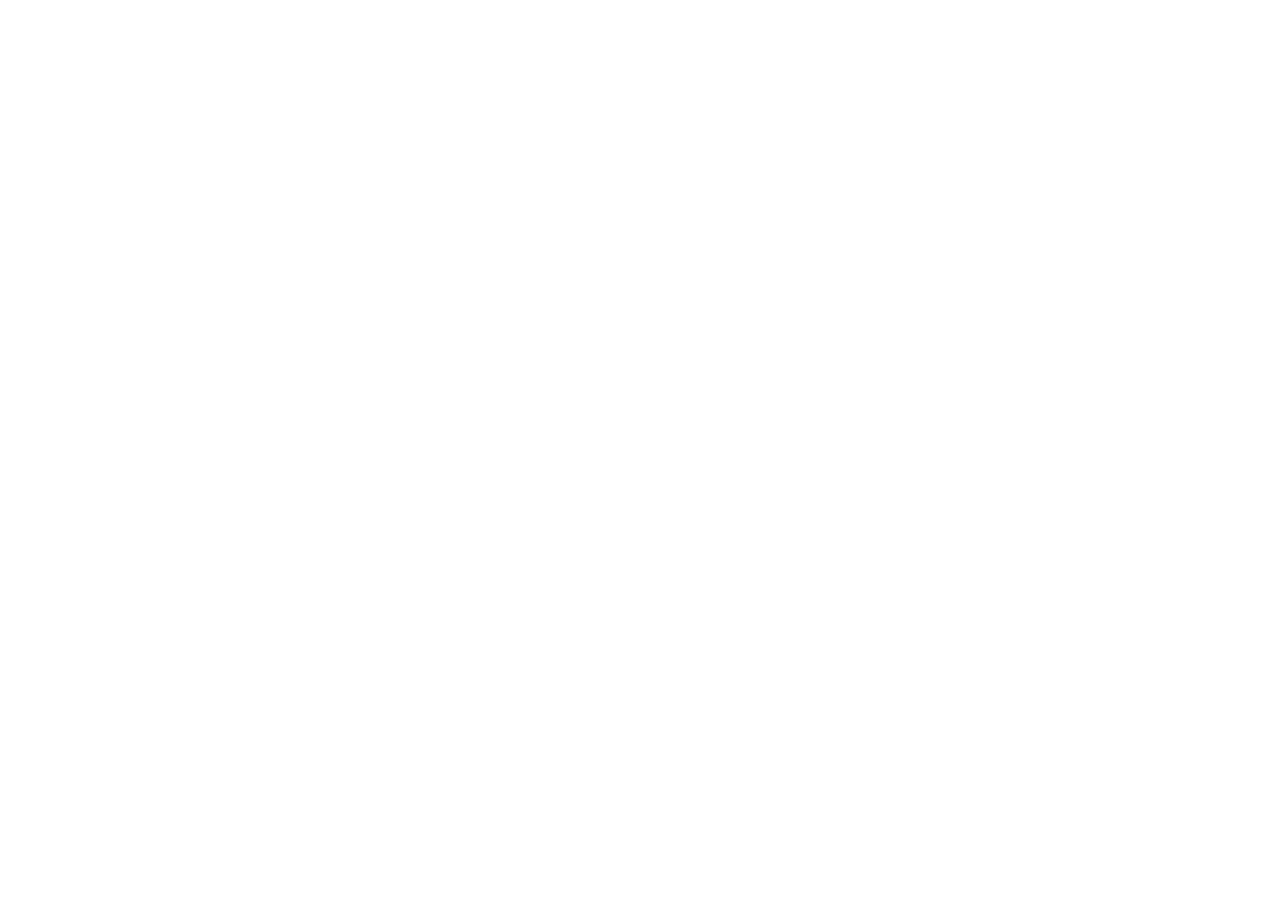
==== index.html @ 2347d158 "first commit" ====
<!DOCTYPE html>
<html lang="en">
<head>
    <meta charset="UTF-8">
    <meta http-equiv="X-UA-Compatible" content="IE=edge">
    <meta name="viewport" content="width=device-width, initial-scale=1.0">
    <title>EntreQuijos&Vinhos</title>
</head>
<body>
    
</body>
</html>
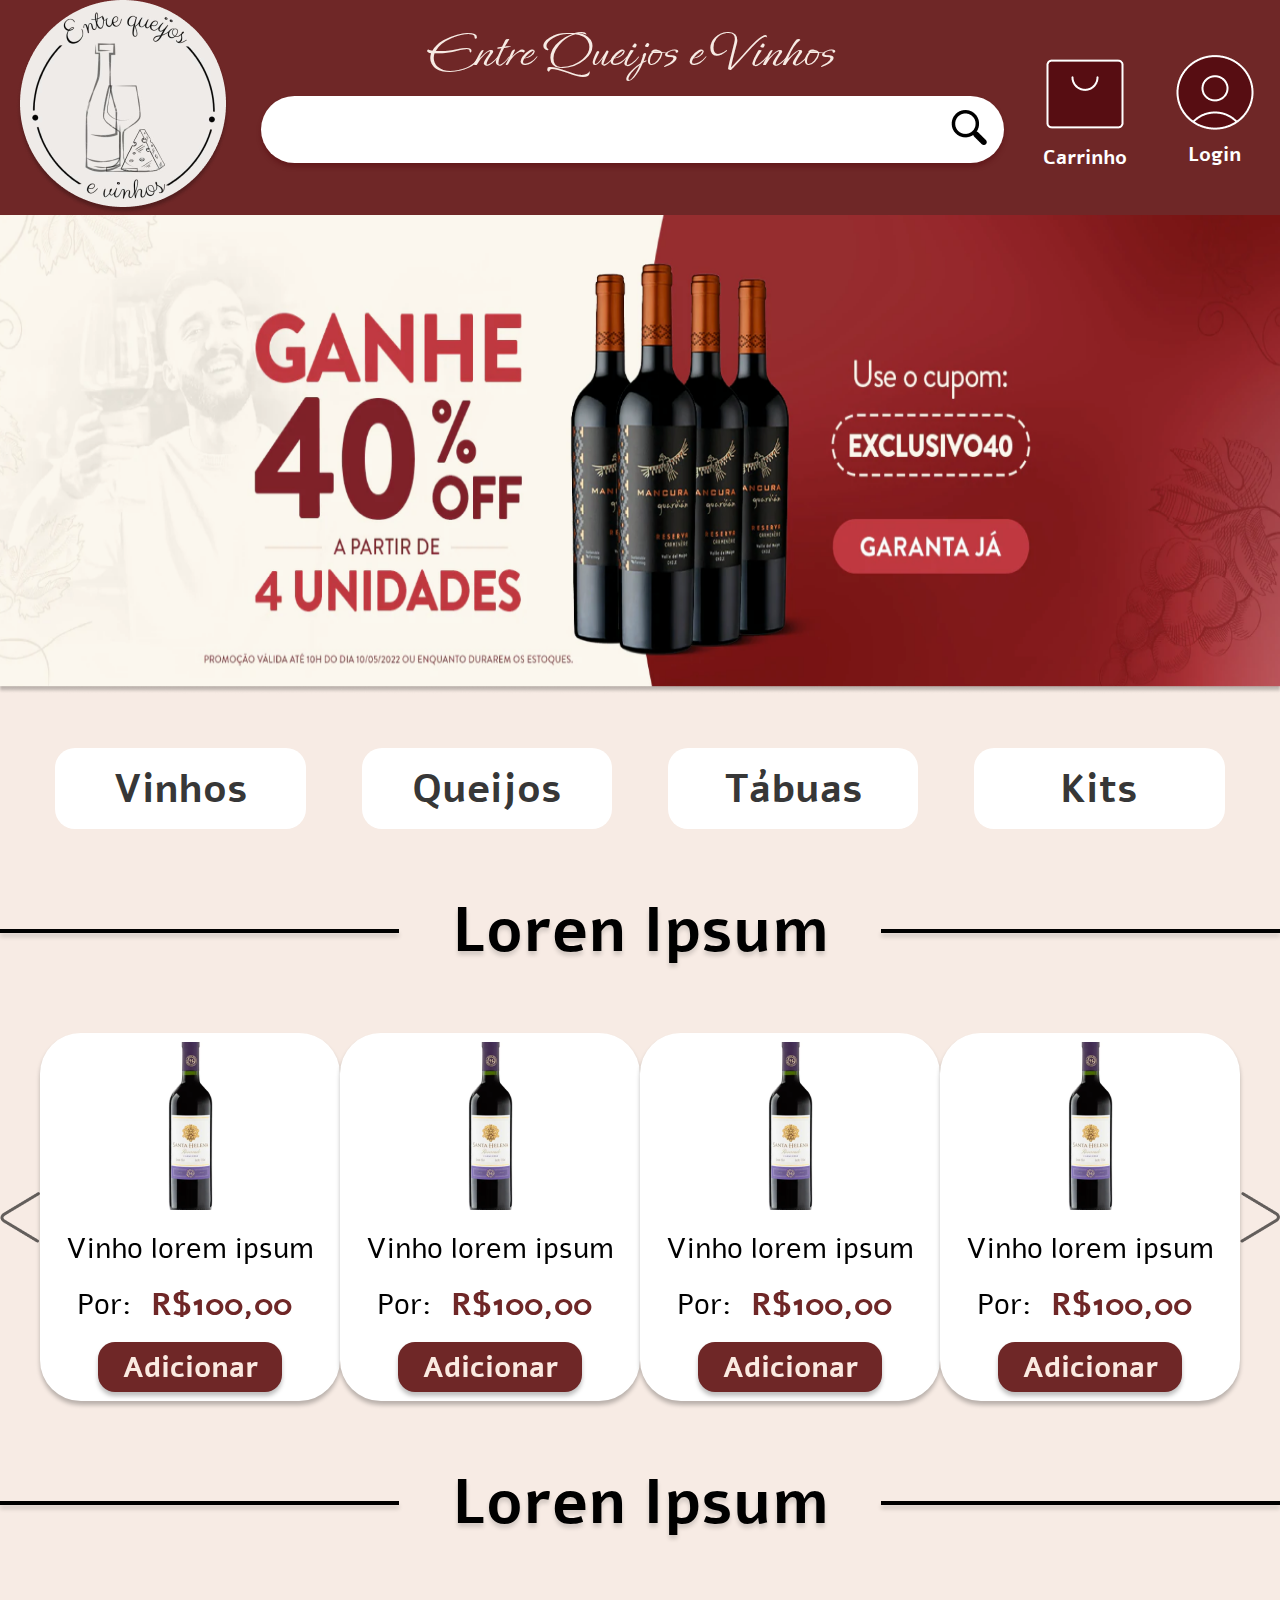
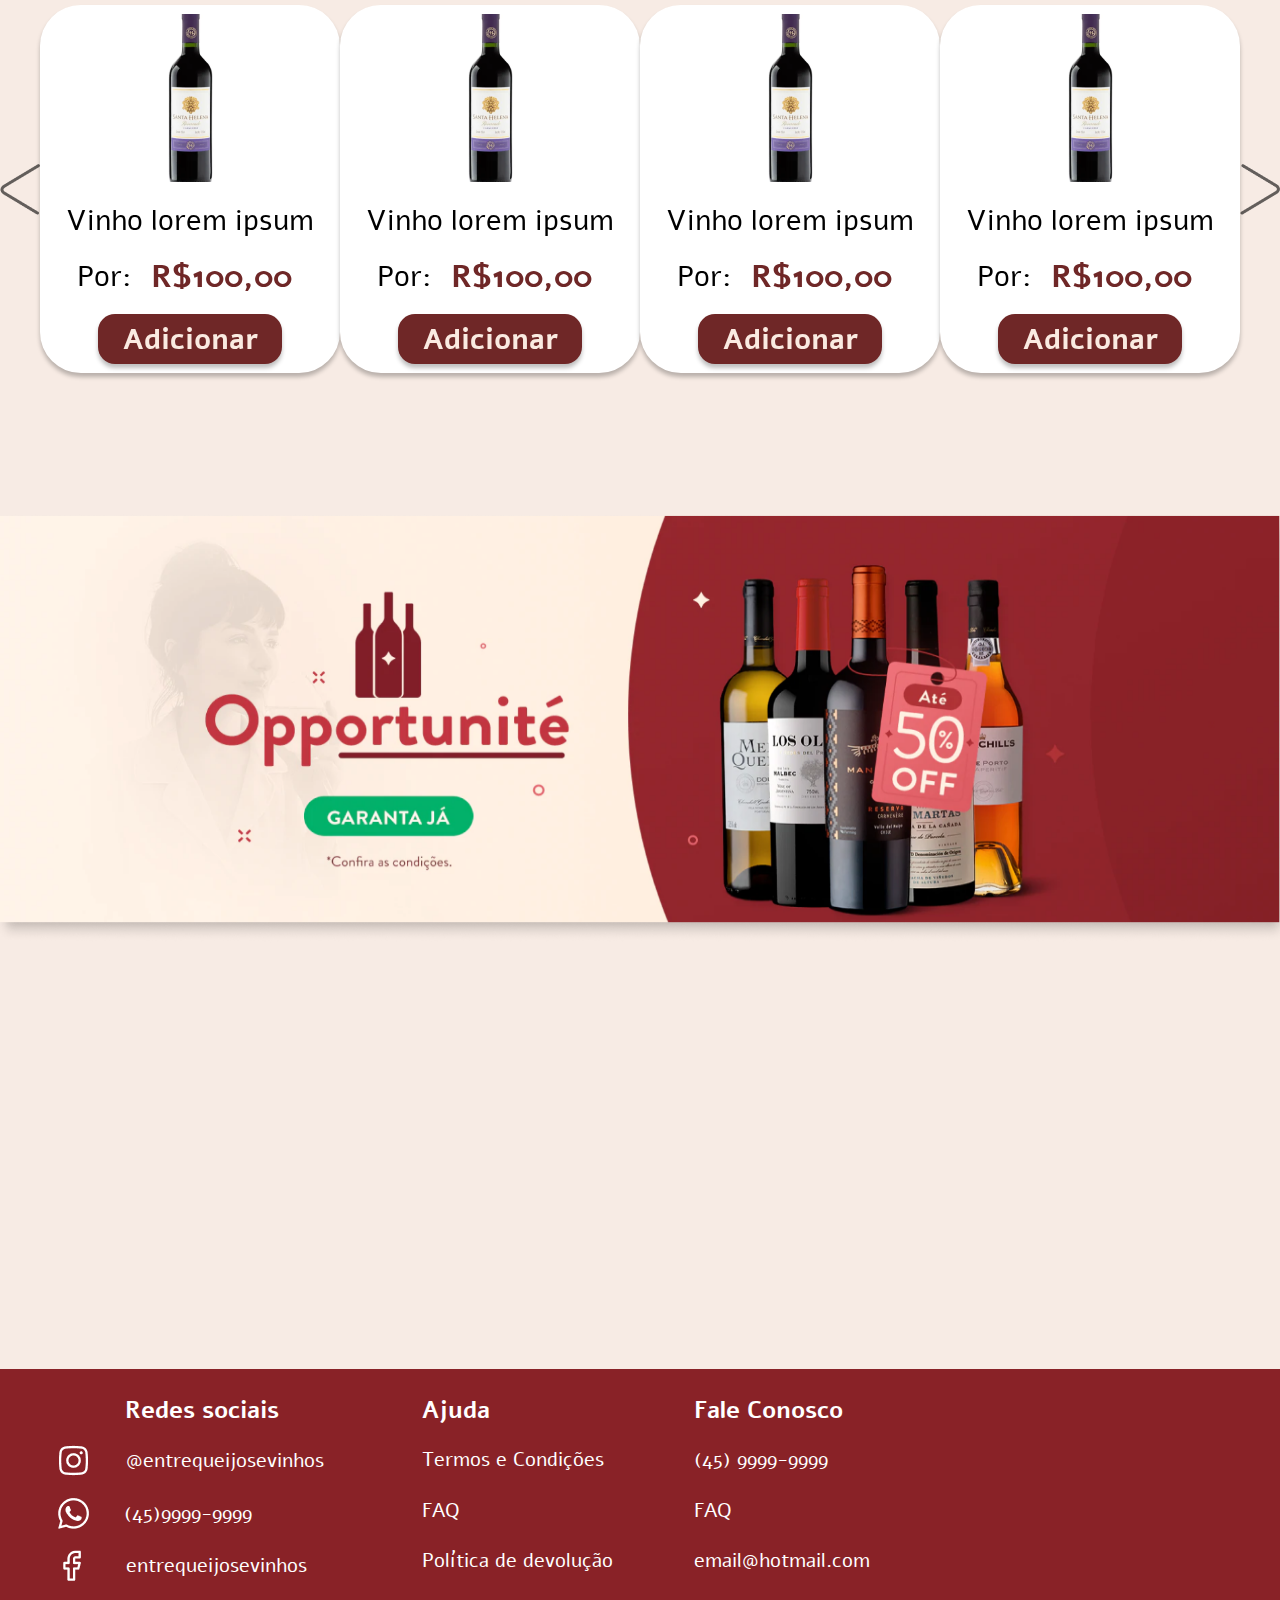
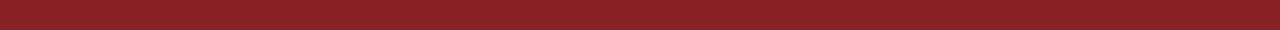
==== commit baf43f4b: "LandingPage completa" ====
--- a/index.html
+++ b/index.html
@@ -4,9 +4,177 @@
     <meta charset="UTF-8">
     <meta http-equiv="X-UA-Compatible" content="IE=edge">
     <meta name="viewport" content="width=device-width, initial-scale=1.0">
-    <title>EntreQuijos&Vinhos</title>
+    <link rel="stylesheet" href="index.css">
+    <title>Document</title>
 </head>
 <body>
-    
+    <header>
+        <img src="./img/Icone.png" alt="">
+
+        <div class="container">
+            <span>Entre Queijos e Vinhos</span>
+            <form action="" class="pesquisar">
+                <input type="text">
+                <button type="submit"> <img src="./img/lupa.png" alt=""></button>
+            </form>
+        </div>
+        <div class="botoes_topo">    
+            <div class="container_carrinho">
+                <img src="./img/Carrinho.png" alt="">
+                <span>Carrinho</span>
+            </div>
+            <div class="container_login">
+                <img src="./img/Login (1).png" alt="">
+                <span>Login</span>
+            </div>
+        </div>           
+    </header>   
+    <section>
+        <img class="imagem_exemplo" src="./img/Exemplo.png" alt="Imagem">
+        <div class="cartegorias">
+            <div class="caixa">
+                <span>Vinhos</span>
+            </div>
+            <div class="caixa">
+                <span>Queijos</span>
+            </div>
+            <div class="caixa">
+                <span>Tábuas</span>
+            </div>
+            <div class="caixa">
+                <span>Kits</span>
+            </div>
+        </div>
+        <div class="titulo">
+            <div class="linha"></div>
+                <span>Loren Ipsum</span>
+            <div class="linha"></div>
+        </div>
+        <div class="carrossel">
+            <img class="seta_esquerda" src="./img/Seta_esquerda.png" alt="">
+            <div class="container_produtos">
+                <img src="./img/vinho.png" alt="">
+                <span>Vinho lorem ipsum</span>
+                <div class="preco">
+                    <span>Por:</span>
+                    <span class="valor">R$100,00</span>
+                </div>
+                <button type="button" class="adicionar"> Adicionar</button>
+            </div>
+
+            <div class="container_produtos">
+                <img src="./img/vinho.png" alt="">
+                <span>Vinho lorem ipsum</span>
+                <div class="preco">
+                    <span>Por:</span>
+                    <span class="valor">R$100,00</span>
+                </div>
+                <button type="button" class="adicionar"> Adicionar</button>
+            </div>
+            <div class="container_produtos">
+                <img src="./img/vinho.png" alt="">
+                <span>Vinho lorem ipsum</span>
+                <div class="preco">
+                    <span>Por:</span>
+                    <span class="valor">R$100,00</span>
+                </div>
+                <button type="button" class="adicionar"> Adicionar</button>
+            </div>
+            <div class="container_produtos">
+                <img src="./img/vinho.png" alt="">
+                <span>Vinho lorem ipsum</span>
+                <div class="preco">
+                    <span>Por:</span>
+                    <span class="valor">R$100,00</span>
+                </div>
+                <button type="button" class="adicionar"> Adicionar</button>
+            </div>
+            <img class="seta_direira" src="./img/Seta_direita.png" alt="">
+        </div>
+
+        <div class="titulo">
+            <div class="linha"></div>
+                <span>Loren Ipsum</span>
+            <div class="linha"></div>
+        </div>
+        <div class="carrossel">
+            <img class="seta_esquerda" src="./img/Seta_esquerda.png" alt="">
+            <div class="container_produtos">
+                <img src="./img/vinho.png" alt="">
+                <span>Vinho lorem ipsum</span>
+                <div class="preco">
+                    <span>Por:</span>
+                    <span class="valor">R$100,00</span>
+                </div>
+                <button type="button" class="adicionar"> Adicionar</button>
+            </div>
+
+            <div class="container_produtos">
+                <img src="./img/vinho.png" alt="">
+                <span>Vinho lorem ipsum</span>
+                <div class="preco">
+                    <span>Por:</span>
+                    <span class="valor">R$100,00</span>
+                </div>
+                <button type="button" class="adicionar"> Adicionar</button>
+            </div>
+            <div class="container_produtos">
+                <img src="./img/vinho.png" alt="">
+                <span>Vinho lorem ipsum</span>
+                <div class="preco">
+                    <span>Por:</span>
+                    <span class="valor">R$100,00</span>
+                </div>
+                <button type="button" class="adicionar"> Adicionar</button>
+            </div>
+            <div class="container_produtos">
+                <img src="./img/vinho.png" alt="">
+                <span>Vinho lorem ipsum</span>
+                <div class="preco">
+                    <span>Por:</span>
+                    <span class="valor">R$100,00</span>
+                </div>
+                <button type="button" class="adicionar"> Adicionar</button>
+            </div>
+            <img class="seta_direira" src="./img/Seta_direita.png" alt="">
+        </div>
+        <img class="exemplo_premiado" src="./img/Exemplo_premiado.png" alt="">
+    </section>
+   
+    <footer>
+        <div class="informacoes">
+            <div class="footer_titulo">
+                <h1>Redes sociais</h1>
+                <div class="espaço_texto_redes">    
+                    <div class="instagram"> 
+                        <img src="./img/instagram.png" alt="">
+                        <span>@entrequeijosevinhos</span>
+                    </div>
+                    <div class="whatsapp">
+                        <img src="./img/whatsapp.png" alt="">
+                        <span>(45)9999-9999</span>
+                    </div>
+                    <div class="facebook"> 
+                        <img src="./img/facebook.png" alt="">
+                        <span>entrequeijosevinhos</span>
+                    </div>
+                </div>    
+            </div>
+            <div class="espaço_texto">        
+                <h2>Ajuda</h2>
+                <span>Termos e Condições</span>
+                <span>FAQ</span>
+                <span>Política de devolução</span>
+            </div>
+
+            <div class="espaço_texto">        
+                <h2>Fale Conosco</h2>
+                <span>(45) 9999-9999</span>
+                <span>FAQ</span>
+                <span>email@hotmail.com</span>
+            </div>
+        </div>
+        
+    </footer>
 </body>
 </html>--- a/index.css
+++ b/index.css
@@ -0,0 +1,295 @@
+@import url('https://fonts.googleapis.com/css2?family=Alef:wght@400;700&family=Ephesis&display=swap');
+body{
+    margin :0;
+}
+header{
+    display: flex;
+    width: 100%;
+    background-color: #6F2727;
+    align-items: center;
+    justify-content: space-around;
+}
+.container{
+    display: flex;
+    flex-direction: column;
+    align-items: center;
+    justify-content: flex-start;
+    height: 200px;
+}
+.container span {
+    font-family: 'Ephesis';
+    font-style: normal;
+    font-weight: 400;
+    font-size: 52px;
+    line-height: 88px;
+    color: #F7EBE4;
+}
+.pesquisar{
+    display: flex;
+    align-items: center;
+    width: 743px;
+    height: 67px;
+    background: #FFFFFF;
+    box-shadow: 0px 4px 4px rgba(87, 13, 18, 0.5);
+    border-radius: 71px;
+}
+.pesquisar input{
+    background: transparent;
+    flex: 1;
+    outline: none;
+    border: 0;
+    padding: 24px 10px;
+    font-size: 20px;
+     font-family: 'Alef';
+    font-style: normal;
+    font-weight: 400;
+
+}
+.pesquisar button img{
+    width: 37px;
+}
+.pesquisar button{
+    border: 0;
+    border-radius: 50%;
+    background: #FFFFFF;
+    cursor: pointer;
+    margin-right: 10px;
+}
+.botoes_topo{
+    display: flex;
+    width: 230px;
+    justify-content: space-between;
+}
+.botoes_topo span {
+    font-family: 'Alef';
+    font-style: normal;
+    font-weight: 700;
+    font-size: 20px;
+    line-height: 27px;
+    color: #FFFFFF;
+}
+.container_carrinho{
+    display: flex;
+    flex-direction: column;
+    align-items: center;
+    cursor: pointer;
+}
+.container_login{
+    display: flex;
+    flex-direction: column;
+    align-items: center;
+    cursor: pointer; 
+}
+
+.imagem_exemplo{
+    width: 100%;
+    height: 479px;
+    cursor: pointer;
+}
+
+section{
+    background-color: #F7EBE4;
+    height: 306vh;
+}
+.cartegorias{
+    display: flex;
+    width: 100%;
+    flex-direction: row;
+    justify-content: space-evenly;
+    margin-top: 50px;
+}
+.caixa{
+    display: flex;
+    width: 250.65px;
+    height: 81.29px;
+    background: #FFFFFF;
+    border-radius: 20px;
+    justify-content: center;
+    align-items: center;
+    cursor: pointer;
+} 
+.caixa span{
+    font-family: 'Alef';
+    font-style: normal;
+    font-weight: 700;
+    font-size: 40px;
+    line-height: 54px;
+    text-align: center;
+    color: rgba(0, 0, 0, 0.8);
+}
+.titulo{
+    display: flex;
+    align-items: center;
+    justify-content: center;
+    margin-top: 60px;
+    margin-bottom: 60px;
+}
+.titulo span{
+    width: 490px;
+    
+    font-family: 'Alef';
+    font-style: normal;
+    font-weight: 700;
+    font-size: 62px;
+    line-height: 84px;
+    text-align: center;
+    
+    color: #000000;
+    
+    text-shadow: 0px 4px 4px rgba(0, 0, 0, 0.15);
+}
+.linha{
+    width: 401px;
+    height: 0px;
+    border: 2px solid rgba(0, 0, 0, 0.6);
+    box-shadow: 0px 4px 4px rgba(0, 0, 0, 0.15);
+    background-color: black;
+}
+
+.carrossel{
+    display: flex;
+    align-items: center;
+    flex-direction: row;
+    width: 100%;
+    justify-content: space-around;
+
+}
+.container_produtos{
+    display: flex;
+    width: 304px;
+    height: 368px;
+    background: #FFFFFF;
+    box-shadow: 0px 4px 4px rgb(0 0 0 / 25%);
+    backdrop-filter: blur(4px);
+    border-radius: 41px;
+    align-items: center;
+    flex-direction: column;
+    justify-content: space-around;
+}
+
+.container_produtos span{
+    font-family: 'Alef';
+    font-style: normal;
+    font-size: 29px;
+    line-height: 39px;
+}
+.preco{
+    display: flex;
+    width: 226px;
+}
+.preco .valor{
+    color: #6F2727;
+    font-weight: 700;
+    margin-left: 20px;
+    font-size: 32px;
+}
+.adicionar{
+    width: 184px;
+    height: 50.51px;
+    background: #6F2727;
+    box-shadow: 0px 4px 4px rgba(0, 0, 0, 0.25);
+    border-radius: 17px;
+    font-family: 'Alef';
+    font-style: normal;
+    font-weight: 700;
+    font-size: 29px;
+    line-height: 39px;
+    color: #FAEAE1;
+    border: 0;
+    cursor: pointer;
+}
+.seta_direira{
+    cursor: pointer;
+}
+.seta_esquerda{
+    cursor: pointer;
+}
+
+.exemplo_premiado{
+    width: 100%;
+    height: 429px;
+    margin-top: 141px;
+    cursor: pointer;
+}
+
+footer{
+    background: #892227;
+    width: 100%;
+    height: 261px;
+}
+
+.informacoes{
+    display: flex;
+    width: 910px;
+    height: 181px;
+    flex-direction: row;
+    padding-top: 25px;
+    justify-content: space-around;
+}
+
+.informacoes h1{
+    width: 164px;
+    height: 29px;
+    font-family: 'Alef';
+    font-style: normal;
+    font-weight: 700;
+    font-size: 24px;
+    line-height: 33px;
+    color: #FFFFFF;
+    margin-top: 0;
+    margin-bottom: 0px;
+    margin-left: 85px;
+}
+
+.informacoes h2{
+    width: 164px;
+    height: 29px;
+    font-family: 'Alef';
+    font-style: normal;
+    font-weight: 700;
+    font-size: 24px;
+    line-height: 33px;
+    color: #FFFFFF;
+    margin-top: 0;
+    margin-bottom: 0px;
+
+}
+.informacoes span{
+    font-family: 'Alef';
+    font-style: normal;
+    font-weight: 400;
+    font-size: 20px;
+    line-height: 27px;
+    color: #FFFFFF;
+}
+.instagram{
+    display: flex;
+    align-items: center;
+    width: 302px;
+    justify-content: space-around;
+}
+.facebook{
+    display: flex;
+    align-items: center;
+    width: 290px;
+    justify-content: space-around;
+}
+.whatsapp{
+    display: flex;
+    align-items: center;
+    width: 230px;
+    justify-content: space-around;
+}
+.espaço_texto_redes{
+    display: flex;
+    flex-direction: column;
+    height: 180px;
+    justify-content: space-evenly;
+}
+
+.espaço_texto{
+    display: flex;
+    flex-direction: column;
+    height: 180px;
+    justify-content: space-between;
+}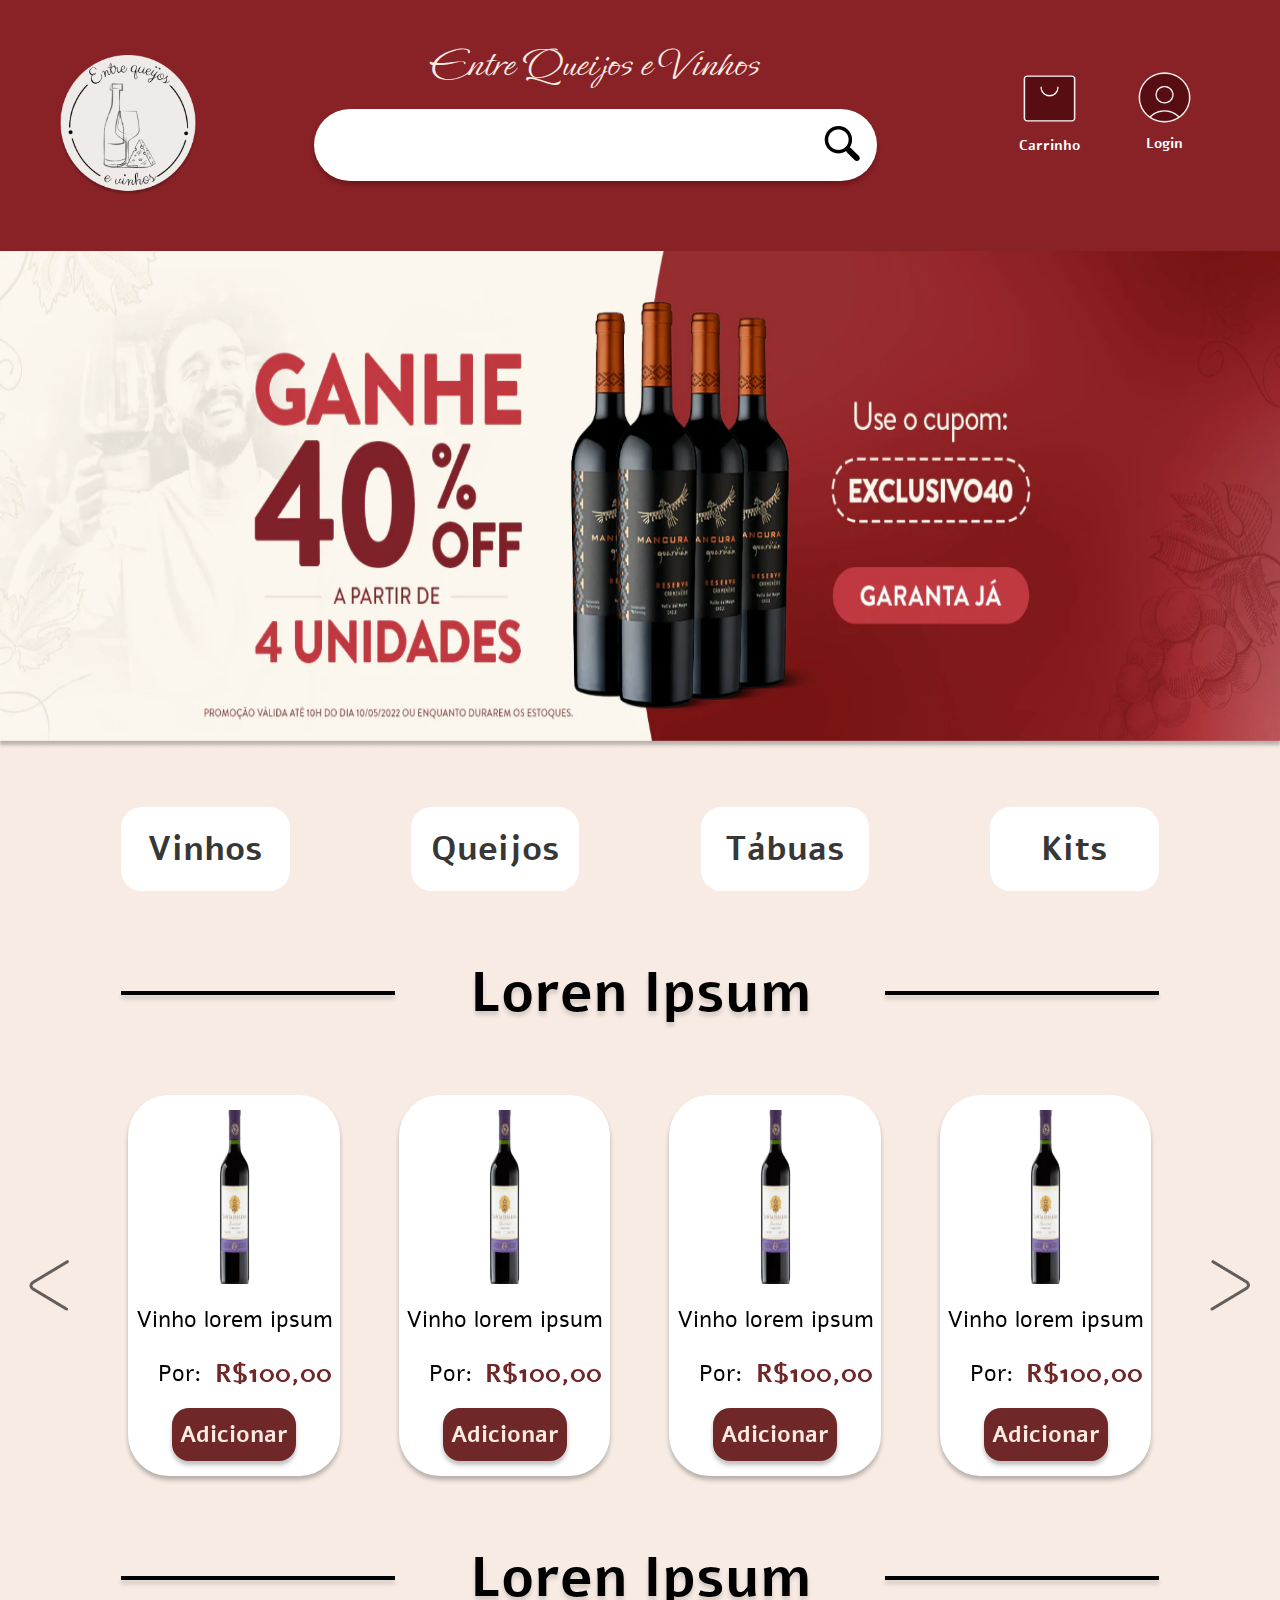
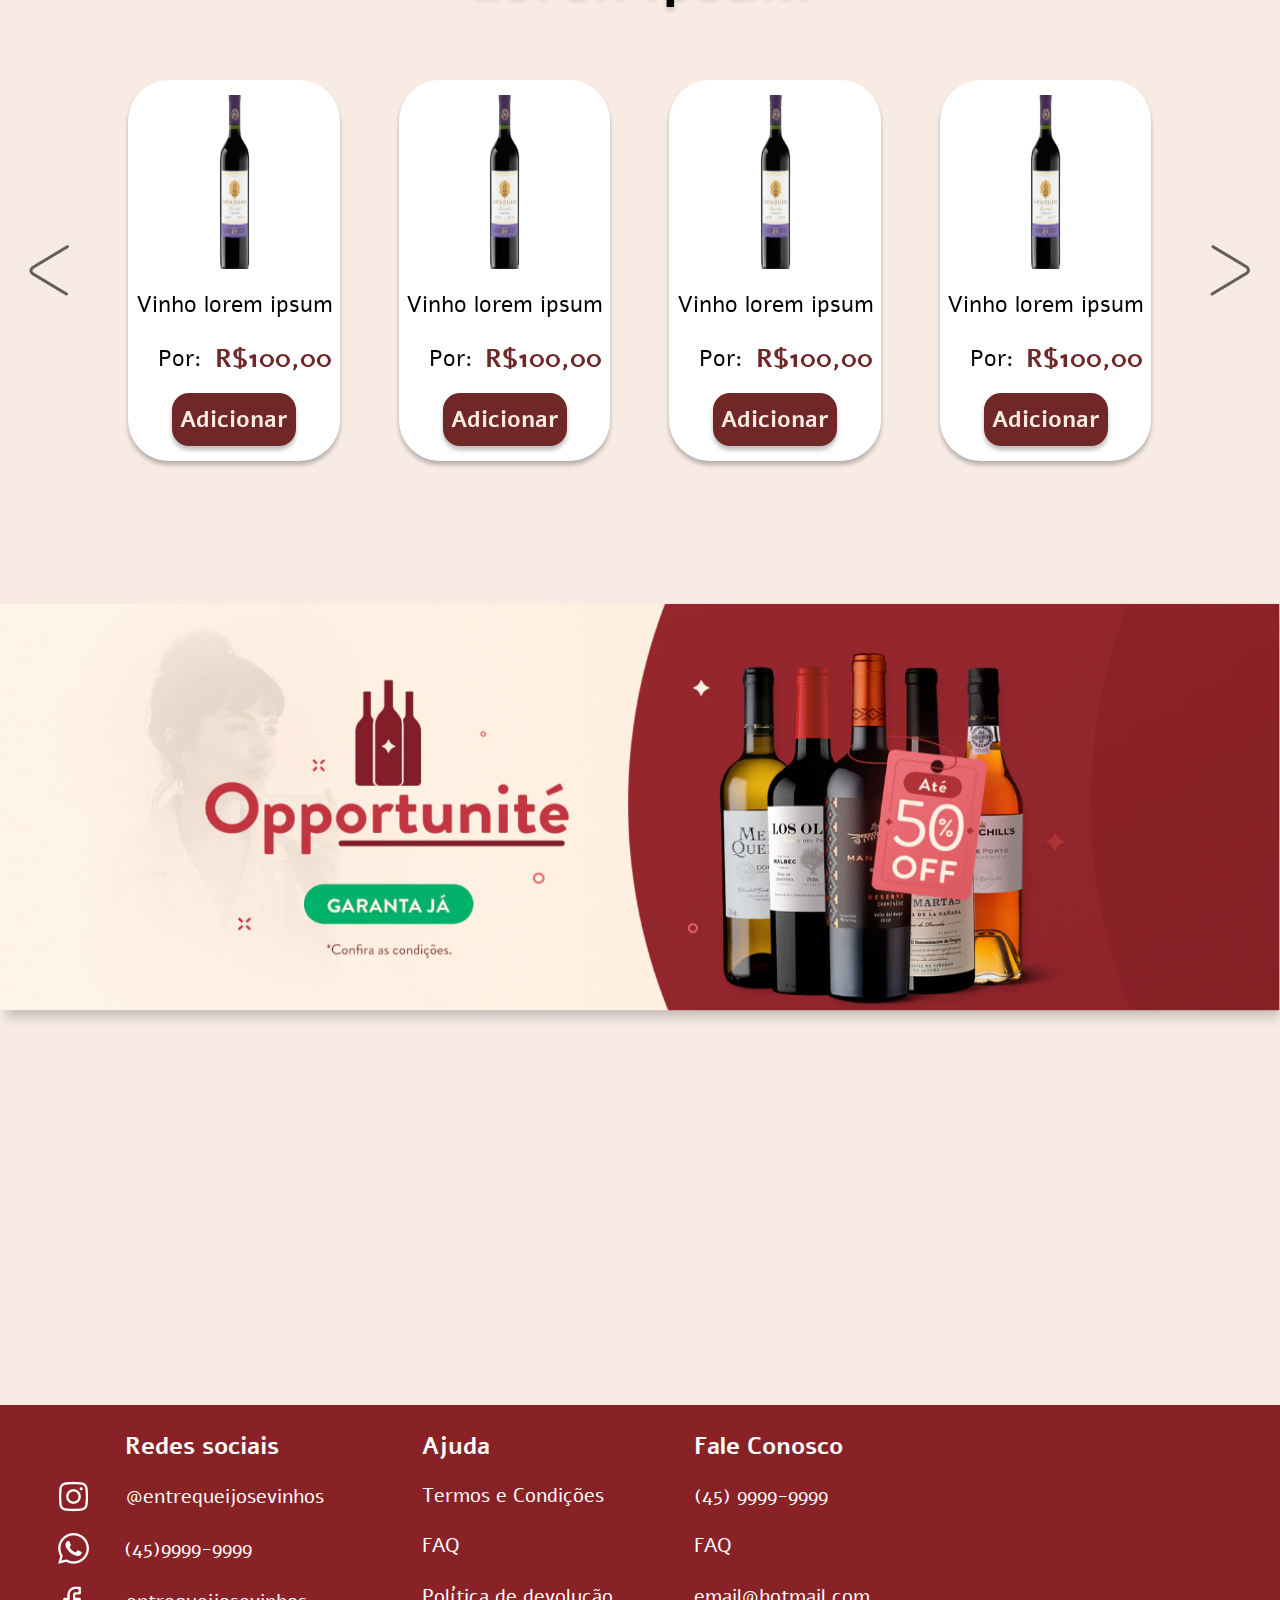
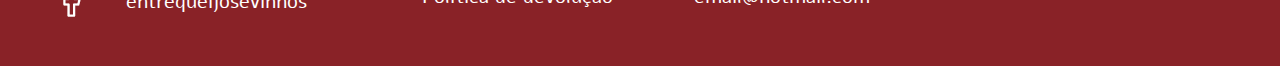
==== commit 792a3b52: "ageitando os tamanhos" ====
--- a/index.html
+++ b/index.html
@@ -9,7 +9,7 @@
 </head>
 <body>
     <header>
-        <img src="./img/Icone.png" alt="">
+        <img class="logo" src="./img/Icone.png" alt="">
 
         <div class="container">
             <span>Entre Queijos e Vinhos</span>
@@ -53,7 +53,7 @@
         <div class="carrossel">
             <img class="seta_esquerda" src="./img/Seta_esquerda.png" alt="">
             <div class="container_produtos">
-                <img src="./img/vinho.png" alt="">
+                <img class="img_produto" src="./img/vinho.png" alt="">
                 <span>Vinho lorem ipsum</span>
                 <div class="preco">
                     <span>Por:</span>
@@ -63,7 +63,7 @@
             </div>
 
             <div class="container_produtos">
-                <img src="./img/vinho.png" alt="">
+                <img class="img_produto" src="./img/vinho.png" alt="">
                 <span>Vinho lorem ipsum</span>
                 <div class="preco">
                     <span>Por:</span>
@@ -72,7 +72,7 @@
                 <button type="button" class="adicionar"> Adicionar</button>
             </div>
             <div class="container_produtos">
-                <img src="./img/vinho.png" alt="">
+                <img class="img_produto" src="./img/vinho.png" alt="">
                 <span>Vinho lorem ipsum</span>
                 <div class="preco">
                     <span>Por:</span>
@@ -81,7 +81,7 @@
                 <button type="button" class="adicionar"> Adicionar</button>
             </div>
             <div class="container_produtos">
-                <img src="./img/vinho.png" alt="">
+                <img class="img_produto" src="./img/vinho.png" alt="">
                 <span>Vinho lorem ipsum</span>
                 <div class="preco">
                     <span>Por:</span>
@@ -100,7 +100,7 @@
         <div class="carrossel">
             <img class="seta_esquerda" src="./img/Seta_esquerda.png" alt="">
             <div class="container_produtos">
-                <img src="./img/vinho.png" alt="">
+                <img class="img_produto" src="./img/vinho.png" alt="">
                 <span>Vinho lorem ipsum</span>
                 <div class="preco">
                     <span>Por:</span>
@@ -110,7 +110,7 @@
             </div>
 
             <div class="container_produtos">
-                <img src="./img/vinho.png" alt="">
+                <img class="img_produto" src="./img/vinho.png" alt="">
                 <span>Vinho lorem ipsum</span>
                 <div class="preco">
                     <span>Por:</span>
@@ -119,7 +119,7 @@
                 <button type="button" class="adicionar"> Adicionar</button>
             </div>
             <div class="container_produtos">
-                <img src="./img/vinho.png" alt="">
+                <img class="img_produto" src="./img/vinho.png" alt="">
                 <span>Vinho lorem ipsum</span>
                 <div class="preco">
                     <span>Por:</span>
@@ -128,7 +128,7 @@
                 <button type="button" class="adicionar"> Adicionar</button>
             </div>
             <div class="container_produtos">
-                <img src="./img/vinho.png" alt="">
+                <img class="img_produto" src="./img/vinho.png" alt="">
                 <span>Vinho lorem ipsum</span>
                 <div class="preco">
                     <span>Por:</span>
--- a/index.css
+++ b/index.css
@@ -5,7 +5,9 @@
 header{
     display: flex;
     width: 100%;
-    background-color: #6F2727;
+    height: 27.86127167630058vh;
+    min-height: 150px;
+    background-color: #892227;
     align-items: center;
     justify-content: space-around;
 }
@@ -14,21 +16,27 @@
     flex-direction: column;
     align-items: center;
     justify-content: flex-start;
-    height: 200px;
+    height: 23.121387283236995vh;
+    min-height: 127px;
+}
+.logo{
+    width: 11vw;
+    height: auto;
 }
 .container span {
     font-family: 'Ephesis';
     font-style: normal;
     font-weight: 400;
-    font-size: 52px;
+    font-size: clamp(42px,3vw,52px);
     line-height: 88px;
     color: #F7EBE4;
 }
 .pesquisar{
     display: flex;
     align-items: center;
-    width: 743px;
-    height: 67px;
+    width: 44vw;
+    height: 8vh;
+    min-height: 40px;
     background: #FFFFFF;
     box-shadow: 0px 4px 4px rgba(87, 13, 18, 0.5);
     border-radius: 71px;
@@ -56,15 +64,21 @@
     margin-right: 10px;
 }
 .botoes_topo{
+    position : relative;
+    bottom: 1.5vh;
     display: flex;
     width: 230px;
-    justify-content: space-between;
+    justify-content: space-around;
+}
+.botoes_topo img{
+    width: 5.26315vw;
+    height:auto;
 }
 .botoes_topo span {
     font-family: 'Alef';
     font-style: normal;
-    font-weight: 700;
-    font-size: 20px;
+    font-weight: 600;
+    font-size: clamp(14px,1.05vw,20px);
     line-height: 27px;
     color: #FFFFFF;
 }
@@ -83,7 +97,7 @@
 
 .imagem_exemplo{
     width: 100%;
-    height: 479px;
+    height: 55.3757225433526vh;
     cursor: pointer;
 }
 
@@ -96,14 +110,16 @@
     width: 100%;
     flex-direction: row;
     justify-content: space-evenly;
-    margin-top: 50px;
+    margin-top: 6vh;
+    margin-bottom: 6vh;
 }
 .caixa{
-    display: flex;
-    width: 250.65px;
-    height: 81.29px;
+    display: grid;
+    grid-template-columns: auto;
+    width: 13.157894736842104vw;
+    height: 9.364161849710984vh;
     background: #FFFFFF;
-    border-radius: 20px;
+    border-radius: 2.3vh;
     justify-content: center;
     align-items: center;
     cursor: pointer;
@@ -112,7 +128,7 @@
     font-family: 'Alef';
     font-style: normal;
     font-weight: 700;
-    font-size: 40px;
+    font-size: clamp(34px,2.1vw,40px);
     line-height: 54px;
     text-align: center;
     color: rgba(0, 0, 0, 0.8);
@@ -130,7 +146,7 @@
     font-family: 'Alef';
     font-style: normal;
     font-weight: 700;
-    font-size: 62px;
+    font-size: clamp(56px,3.3vw,62px);
     line-height: 84px;
     text-align: center;
     
@@ -139,7 +155,7 @@
     text-shadow: 0px 4px 4px rgba(0, 0, 0, 0.15);
 }
 .linha{
-    width: 401px;
+    width: 21.1vw;
     height: 0px;
     border: 2px solid rgba(0, 0, 0, 0.6);
     box-shadow: 0px 4px 4px rgba(0, 0, 0, 0.15);
@@ -156,43 +172,46 @@
 }
 .container_produtos{
     display: flex;
-    width: 304px;
-    height: 368px;
+    width: 16.526315789473685vw;
+    height: 42.3121387283237vh;
     background: #FFFFFF;
     box-shadow: 0px 4px 4px rgb(0 0 0 / 25%);
     backdrop-filter: blur(4px);
     border-radius: 41px;
     align-items: center;
     flex-direction: column;
-    justify-content: space-around;
-}
-
+    justify-content: space-evenly;
+}
+.img_produto {
+    width: 10.052631578947368vw;
+    height: 19.421965317919074vh;
+}
 .container_produtos span{
     font-family: 'Alef';
     font-style: normal;
-    font-size: 29px;
+    font-size: clamp(23px,1.53vw,29px);
     line-height: 39px;
 }
 .preco{
     display: flex;
-    width: 226px;
+    width: 11.89474vw;
 }
 .preco .valor{
     color: #6F2727;
     font-weight: 700;
-    margin-left: 20px;
-    font-size: 32px;
+    margin-left: 1vw;
+    font-size: clamp(26px,1.684vw,32px);
 }
 .adicionar{
-    width: 184px;
-    height: 50.51px;
+    width: 9.7vw;
+    height: 5.9vh;
     background: #6F2727;
     box-shadow: 0px 4px 4px rgba(0, 0, 0, 0.25);
     border-radius: 17px;
     font-family: 'Alef';
     font-style: normal;
     font-weight: 700;
-    font-size: 29px;
+    font-size: clamp(23px,1.53vw,29px);
     line-height: 39px;
     color: #FAEAE1;
     border: 0;
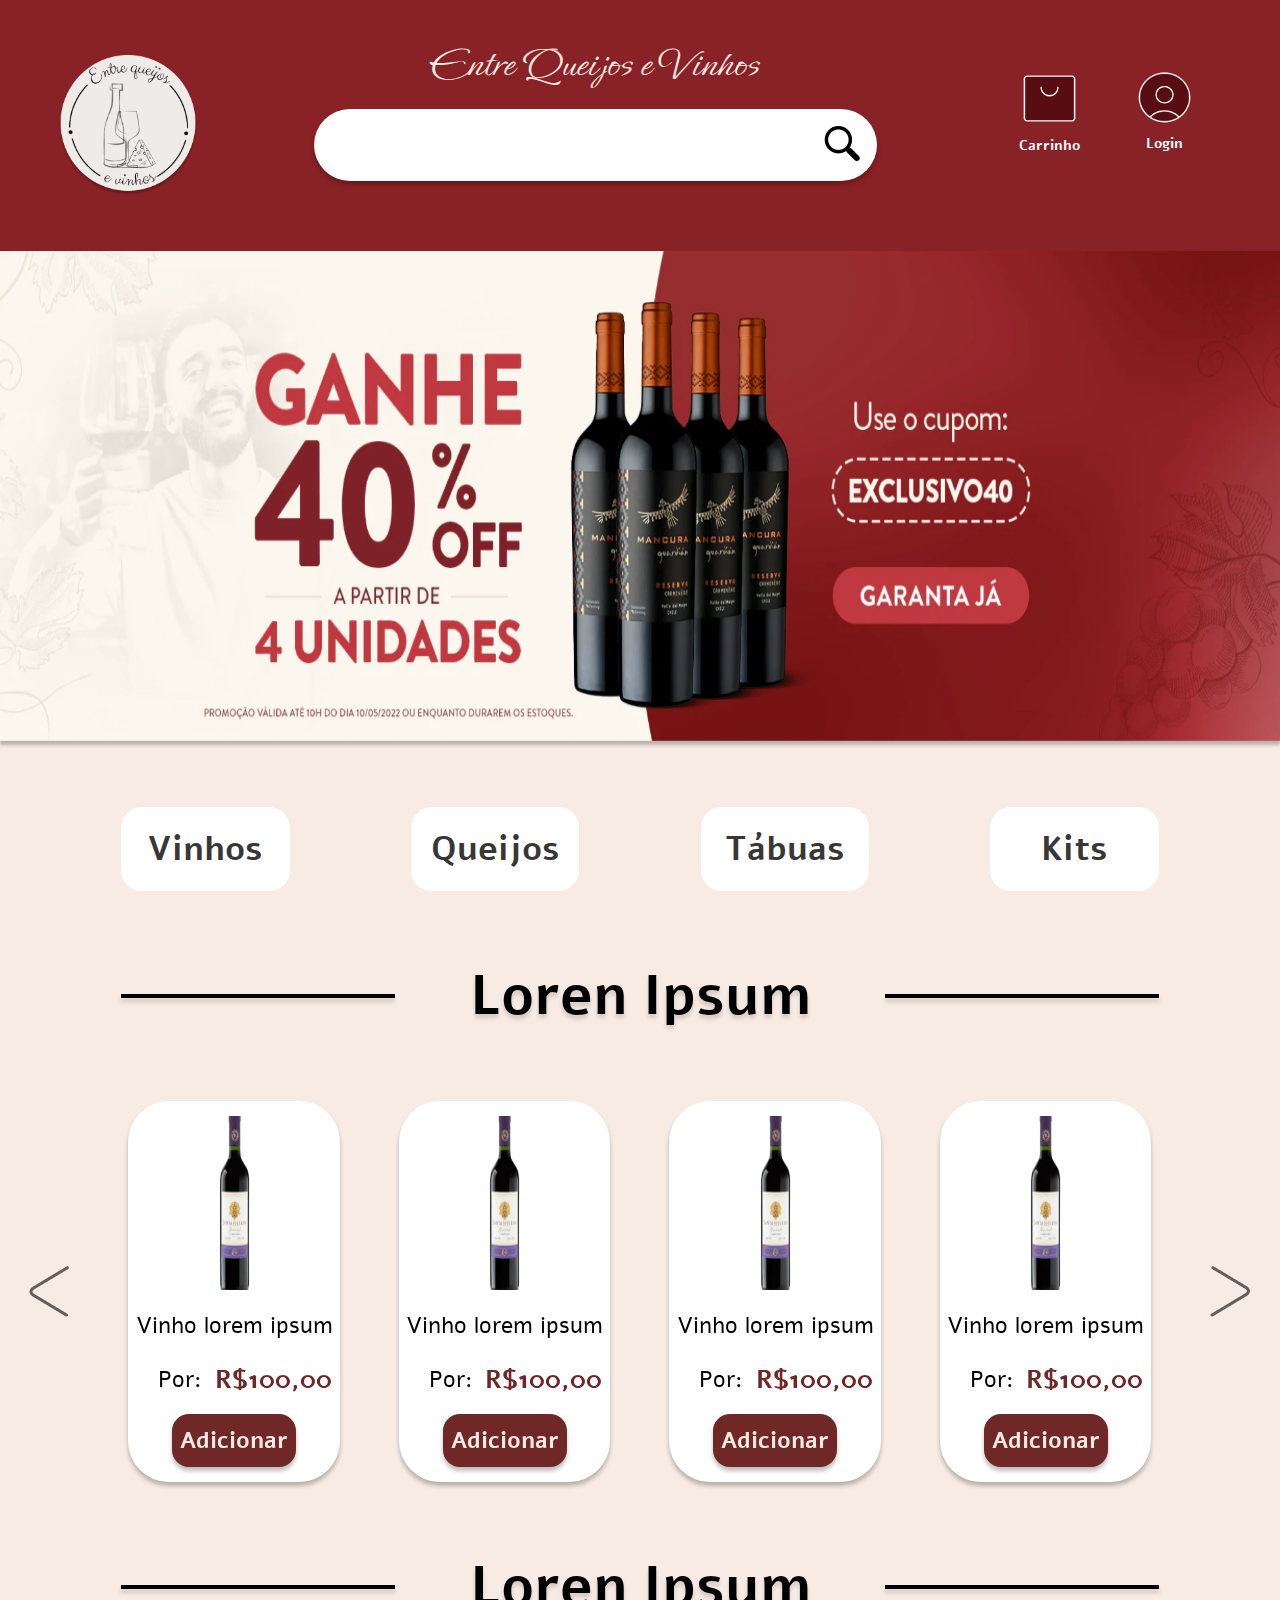
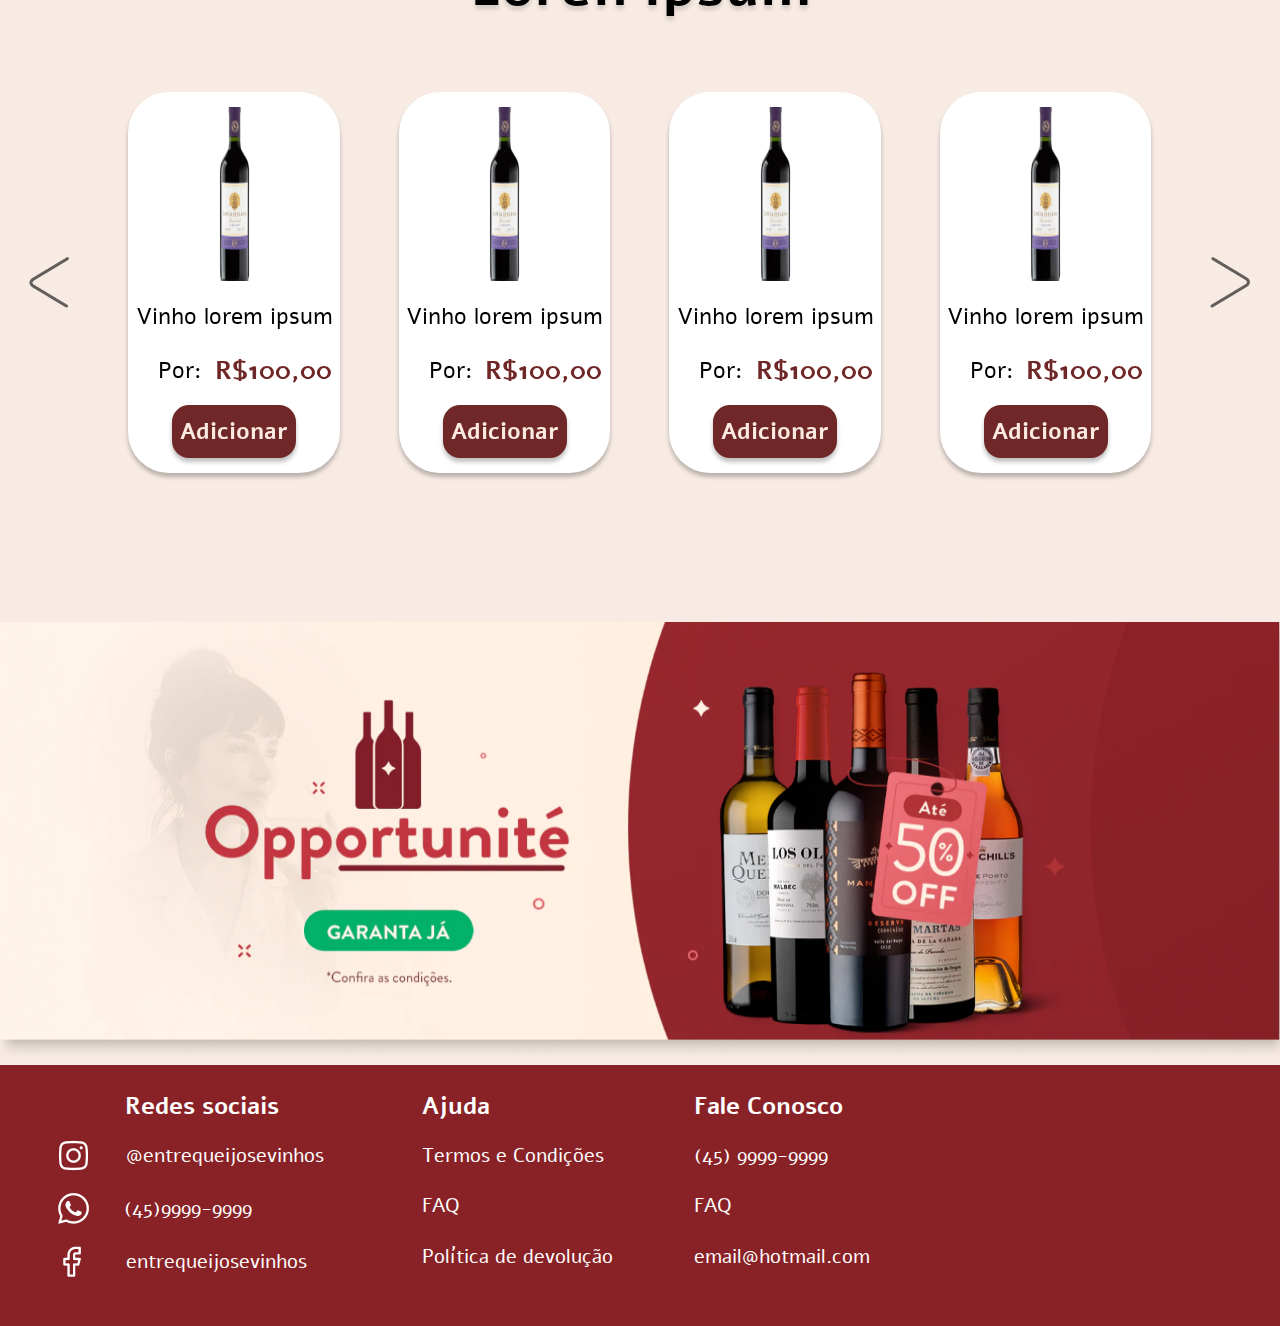
==== commit 7cc1f7df: "subindo alterações" ====
--- a/index.html
+++ b/index.html
@@ -4,7 +4,9 @@
     <meta charset="UTF-8">
     <meta http-equiv="X-UA-Compatible" content="IE=edge">
     <meta name="viewport" content="width=device-width, initial-scale=1.0">
-    <link rel="stylesheet" href="index.css">
+    <link rel="stylesheet" href="styles/index.css">
+    <link rel="stylesheet" href="styles/general.css">
+
     <title>Document</title>
 </head>
 <body>
--- a/styles/index.css
+++ b/styles/index.css
@@ -0,0 +1,136 @@
+@import url('https://fonts.googleapis.com/css2?family=Alef:wght@400;700&family=Ephesis&display=swap');
+
+.imagem_exemplo{
+    width: 100%;
+    height: 55.3757225433526vh;
+    cursor: pointer;
+}
+
+section{
+    background-color: #F7EBE4;
+    height: auto;
+}
+.cartegorias{
+    display: flex;
+    width: 100%;
+    flex-direction: row;
+    justify-content: space-evenly;
+    margin-top: 6vh;
+    margin-bottom: 6vh;
+}
+.caixa{
+    display: grid;
+    grid-template-columns: auto;
+    width: 13.157894736842104vw;
+    height: 9.364161849710984vh;
+    background: #FFFFFF;
+    border-radius: 2.3vh;
+    justify-content: center;
+    align-items: center;
+    cursor: pointer;
+} 
+.caixa span{
+    font-family: 'Alef';
+    font-style: normal;
+    font-weight: 700;
+    font-size: clamp(34px,2.1vw,40px);
+    line-height: 54px;
+    text-align: center;
+    color: rgba(0, 0, 0, 0.8);
+}
+.titulo{
+    display: flex;
+    align-items: center;
+    justify-content: center;
+    margin-top: 7vh;
+    margin-bottom: 7vh;
+}
+.titulo span{
+    width: 490px;
+    
+    font-family: 'Alef';
+    font-style: normal;
+    font-weight: 700;
+    font-size: clamp(56px,3.3vw,62px);
+    line-height: 84px;
+    text-align: center;
+    color: #000000;
+    
+    text-shadow: 0px 4px 4px rgba(0, 0, 0, 0.15);
+}
+.linha{
+    width: 21.1vw;
+    height: 0px;
+    border: 2px solid rgba(0, 0, 0, 0.6);
+    box-shadow: 0px 4px 4px rgba(0, 0, 0, 0.15);
+    background-color: black;
+}
+
+.carrossel{
+    display: flex;
+    align-items: center;
+    flex-direction: row;
+    width: 100%;
+    justify-content: space-around;
+
+}
+.container_produtos{
+    display: flex;
+    width: 16.526315789473685vw;
+    height: 42.3121387283237vh;
+    background: #FFFFFF;
+    box-shadow: 0px 4px 4px rgb(0 0 0 / 25%);
+    backdrop-filter: blur(4px);
+    border-radius: 41px;
+    align-items: center;
+    flex-direction: column;
+    justify-content: space-evenly;
+}
+.img_produto {
+    width: 10.052631578947368vw;
+    height: 19.421965317919074vh;
+}
+.container_produtos span{
+    font-family: 'Alef';
+    font-style: normal;
+    font-size: clamp(23px,1.53vw,29px);
+    line-height: 39px;
+}
+.preco{
+    display: flex;
+    width: 11.89474vw;
+}
+.preco .valor{
+    color: #6F2727;
+    font-weight: 700;
+    margin-left: 1vw;
+    font-size: clamp(26px,1.684vw,32px);
+}
+.adicionar{
+    width: 9.7vw;
+    height: 5.9vh;
+    background: #6F2727;
+    box-shadow: 0px 4px 4px rgba(0, 0, 0, 0.25);
+    border-radius: 17px;
+    font-family: 'Alef';
+    font-style: normal;
+    font-weight: 700;
+    font-size: clamp(23px,1.53vw,29px);
+    line-height: 39px;
+    color: #FAEAE1;
+    border: 0;
+    cursor: pointer;
+}
+.seta_direira{
+    cursor: pointer;
+}
+.seta_esquerda{
+    cursor: pointer;
+}
+
+.exemplo_premiado{
+    width: 100%;
+    height: 49vh;
+    margin-top: 16.3vh;
+    cursor: pointer;
+}--- a/styles/general.css
+++ b/styles/general.css
@@ -0,0 +1,178 @@
+@import url('https://fonts.googleapis.com/css2?family=Alef:wght@400;700&family=Ephesis&display=swap');
+
+body{
+    margin :0;
+}
+header{
+    display: flex;
+    width: 100%;
+    height: 27.86127167630058vh;
+    min-height: 150px;
+    background-color: #892227;
+    align-items: center;
+    justify-content: space-around;
+}
+.container{
+    display: flex;
+    flex-direction: column;
+    align-items: center;
+    justify-content: flex-start;
+    height: 23.121387283236995vh;
+    min-height: 127px;
+}
+.logo{
+    width: 11vw;
+    height: auto;
+}
+.container span {
+    font-family: 'Ephesis';
+    font-style: normal;
+    font-weight: 400;
+    font-size: clamp(42px,3vw,52px);
+    line-height: 88px;
+    color: #F7EBE4;
+}
+.pesquisar{
+    display: flex;
+    align-items: center;
+    width: 44vw;
+    height: 8vh;
+    min-height: 40px;
+    background: #FFFFFF;
+    box-shadow: 0px 4px 4px rgba(87, 13, 18, 0.5);
+    border-radius: 71px;
+}
+.pesquisar input{
+    background: transparent;
+    flex: 1;
+    outline: none;
+    border: 0;
+    padding: 24px 10px;
+    font-size: 20px;
+     font-family: 'Alef';
+    font-style: normal;
+    font-weight: 400;
+
+}
+.pesquisar button img{
+    width: 37px;
+}
+.pesquisar button{
+    border: 0;
+    border-radius: 50%;
+    background: #FFFFFF;
+    cursor: pointer;
+    margin-right: 10px;
+}
+.botoes_topo{
+    position : relative;
+    bottom: 1.5vh;
+    display: flex;
+    width: 230px;
+    justify-content: space-around;
+}
+.botoes_topo img{
+    width: 5.26315vw;
+    height:auto;
+}
+.botoes_topo span {
+    font-family: 'Alef';
+    font-style: normal;
+    font-weight: 600;
+    font-size: clamp(14px,1.05vw,20px);
+    line-height: 27px;
+    color: #FFFFFF;
+}
+.container_carrinho{
+    display: flex;
+    flex-direction: column;
+    align-items: center;
+    cursor: pointer;
+}
+.container_login{
+    display: flex;
+    flex-direction: column;
+    align-items: center;
+    cursor: pointer; 
+}
+footer{
+    background: #892227;
+    width: 100%;
+    height: 261px;
+}
+
+.informacoes{
+    display: flex;
+    width: 910px;
+    height: 181px;
+    flex-direction: row;
+    padding-top: 25px;
+    justify-content: space-around;
+}
+
+.informacoes h1{
+    width: 164px;
+    height: 29px;
+    font-family: 'Alef';
+    font-style: normal;
+    font-weight: 700;
+    font-size: 24px;
+    line-height: 33px;
+    color: #FFFFFF;
+    margin-top: 0;
+    margin-bottom: 0px;
+    margin-left: 85px;
+}
+
+.informacoes h2{
+    width: 164px;
+    height: 29px;
+    font-family: 'Alef';
+    font-style: normal;
+    font-weight: 700;
+    font-size: 24px;
+    line-height: 33px;
+    color: #FFFFFF;
+    margin-top: 0;
+    margin-bottom: 0px;
+
+}
+.informacoes span{
+    font-family: 'Alef';
+    font-style: normal;
+    font-weight: 400;
+    font-size: 20px;
+    line-height: 27px;
+    color: #FFFFFF;
+}
+.instagram{
+    display: flex;
+    align-items: center;
+    width: 302px;
+    justify-content: space-around;
+}
+.facebook{
+    display: flex;
+    align-items: center;
+    width: 290px;
+    justify-content: space-around;
+}
+.whatsapp{
+    display: flex;
+    align-items: center;
+    width: 230px;
+    justify-content: space-around;
+}
+.espaço_texto_redes{
+    display: flex;
+    flex-direction: column;
+    height: 180px;
+    justify-content: space-evenly;
+}
+
+.espaço_texto{
+    display: flex;
+    flex-direction: column;
+    height: 180px;
+    justify-content: space-between;
+}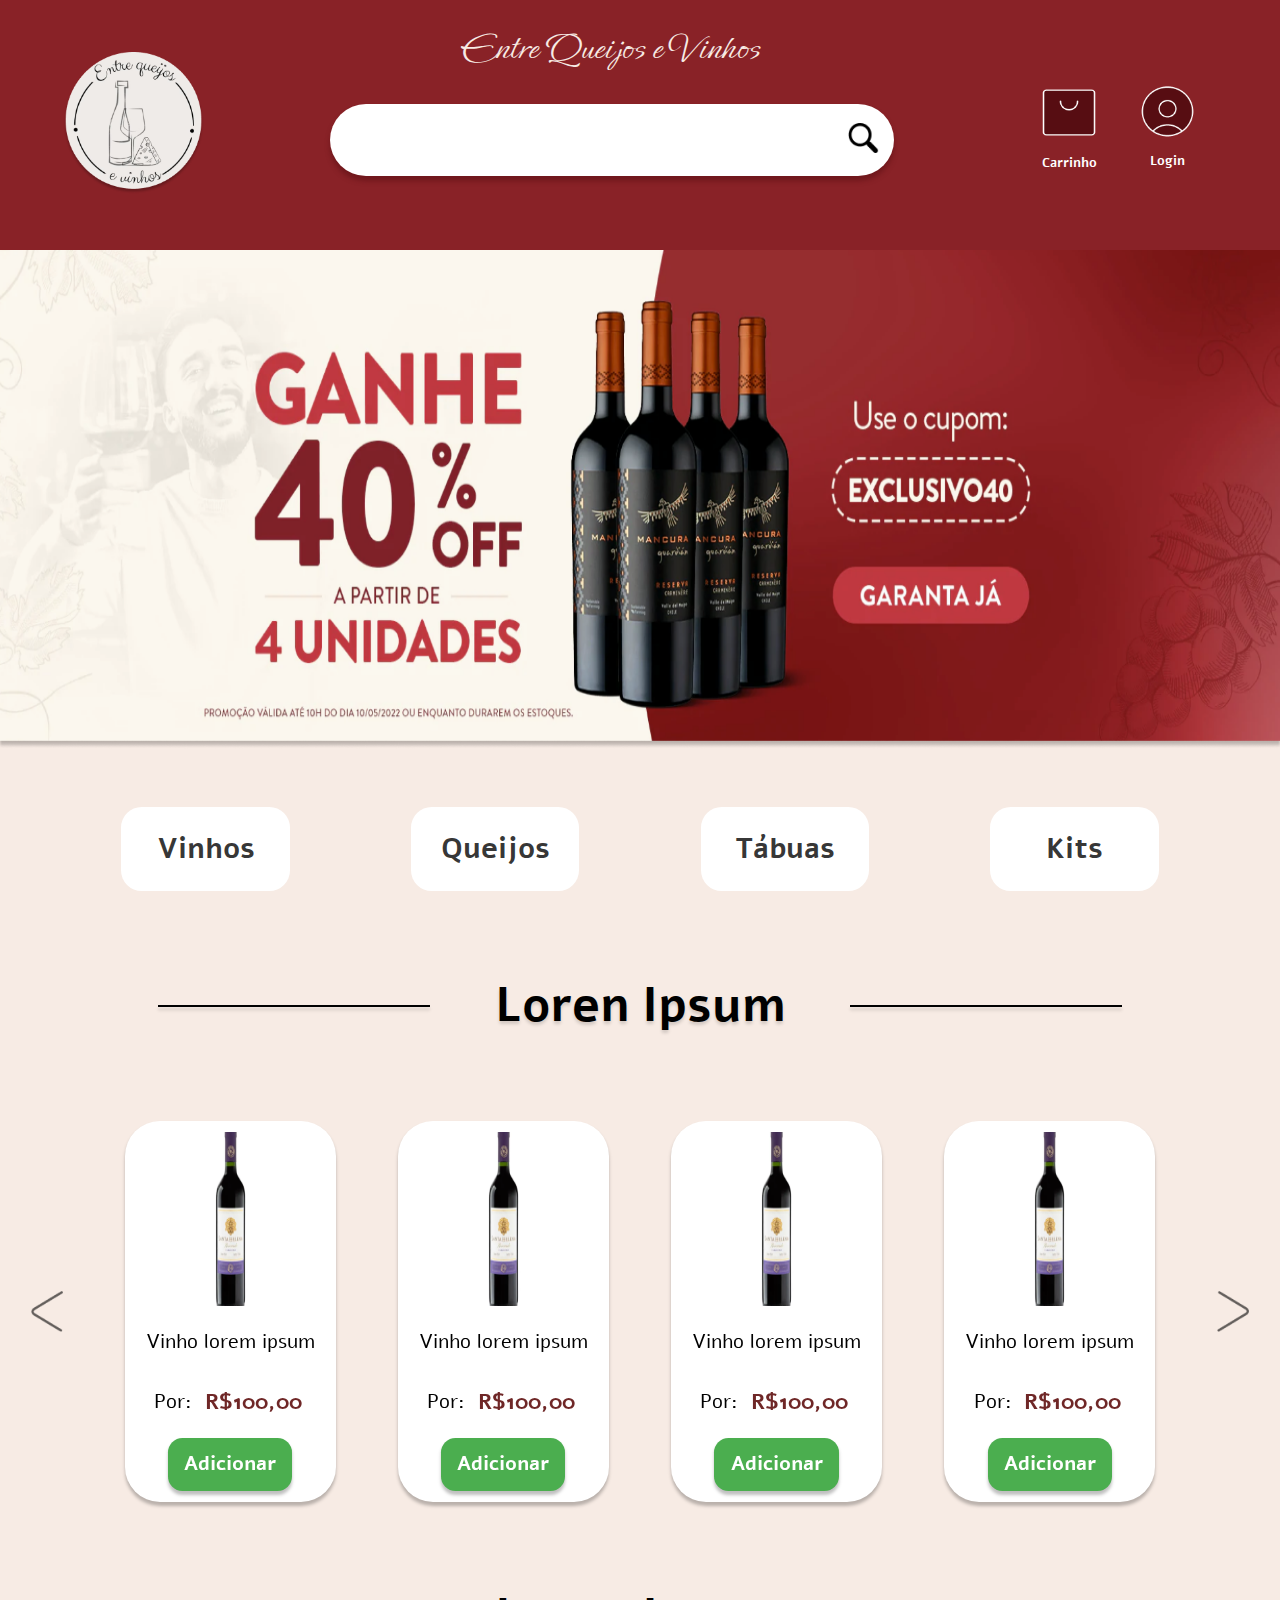
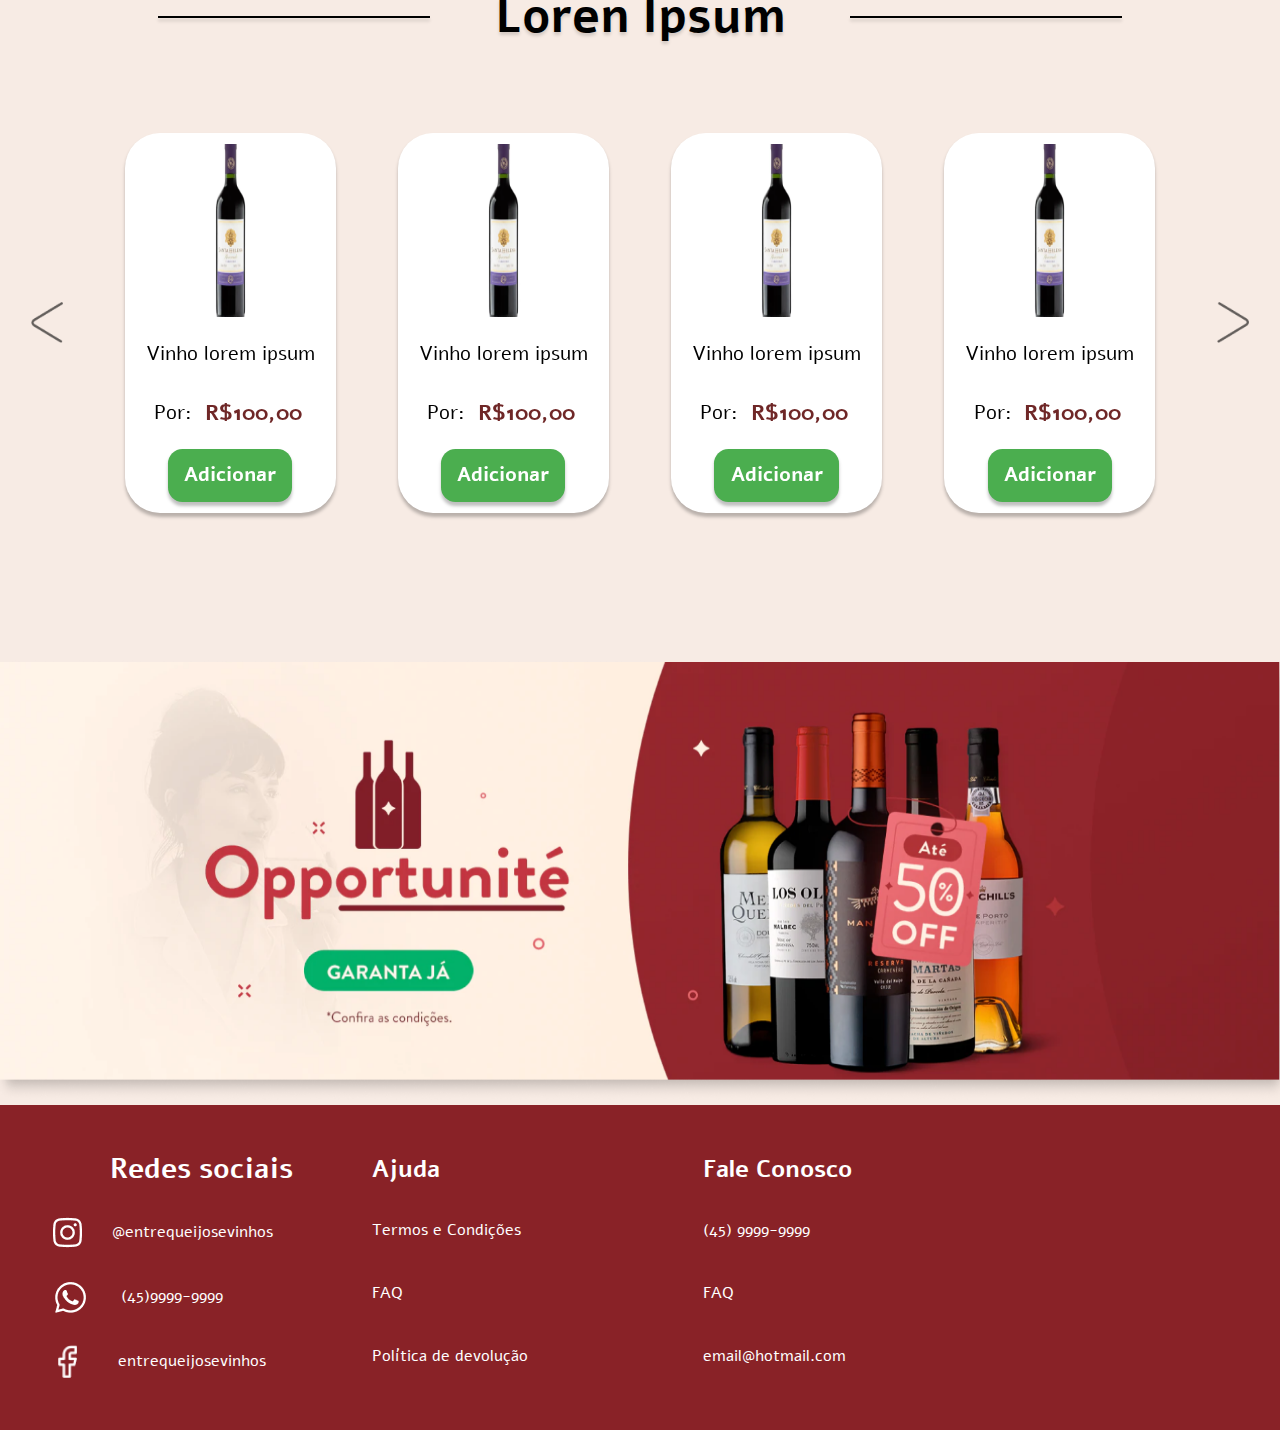
==== commit 7ac73cc2: "muita mudança" ====
--- a/index.html
+++ b/index.html
@@ -7,24 +7,25 @@
     <link rel="stylesheet" href="styles/index.css">
     <link rel="stylesheet" href="styles/general.css">
 
-    <title>Document</title>
+    <title>Entre Queijos e Vinhos</title>
 </head>
 <body>
     <header>
-        <img class="logo" src="./img/Icone.png" alt="">
-
+        <a href="index.html">
+            <img class="logo" src="./img/Icone.png" alt="">
+        </a>
         <div class="container">
             <span>Entre Queijos e Vinhos</span>
-            <form action="" class="pesquisar">
-                <input type="text">
+            <form action="/src/search.html" class="pesquisar">
+                <input type="text"  id="searchText" name="searchText">
                 <button type="submit"> <img src="./img/lupa.png" alt=""></button>
             </form>
         </div>
         <div class="botoes_topo">    
-            <div class="container_carrinho">
+            <a href="src/carrinho.html" class="container_carrinho">
                 <img src="./img/Carrinho.png" alt="">
                 <span>Carrinho</span>
-            </div>
+            </a>
             <div class="container_login">
                 <img src="./img/Login (1).png" alt="">
                 <span>Login</span>
@@ -34,18 +35,18 @@
     <section>
         <img class="imagem_exemplo" src="./img/Exemplo.png" alt="Imagem">
         <div class="cartegorias">
-            <div class="caixa">
+            <a href="src/search.html?searchText=vinho" class="caixa">
                 <span>Vinhos</span>
-            </div>
-            <div class="caixa">
+            </a>
+            <a href="src/search.html?searchText=queijo"  class="caixa">
                 <span>Queijos</span>
-            </div>
-            <div class="caixa">
+            </a>
+            <a href="src/search.html?searchText=tabua"  class="caixa">
                 <span>Tábuas</span>
-            </div>
-            <div class="caixa">
+            </a>
+            <a href="src/search.html?searchText=kit"  class="caixa">
                 <span>Kits</span>
-            </div>
+            </a>
         </div>
         <div class="titulo">
             <div class="linha"></div>
@@ -149,15 +150,15 @@
                 <h1>Redes sociais</h1>
                 <div class="espaço_texto_redes">    
                     <div class="instagram"> 
-                        <img src="./img/instagram.png" alt="">
-                        <span>@entrequeijosevinhos</span>
+                        <img class="instagram_img" src="./img/instagram.png" alt="">
+                        <span class="insta-texto">@entrequeijosevinhos</span>
                     </div>
                     <div class="whatsapp">
-                        <img src="./img/whatsapp.png" alt="">
+                        <img class="imagem-whats" src="./img/whatsapp.png" alt="">
                         <span>(45)9999-9999</span>
                     </div>
                     <div class="facebook"> 
-                        <img src="./img/facebook.png" alt="">
+                        <img class="facebook_img" src="./img/facebook.png" alt="">
                         <span>entrequeijosevinhos</span>
                     </div>
                 </div>    
--- a/styles/index.css
+++ b/styles/index.css
@@ -1,8 +1,6 @@
-@import url('https://fonts.googleapis.com/css2?family=Alef:wght@400;700&family=Ephesis&display=swap');
-
 .imagem_exemplo{
     width: 100%;
-    height: 55.3757225433526vh;
+    height: 55.37vh;
     cursor: pointer;
 }
 
@@ -18,11 +16,21 @@
     margin-top: 6vh;
     margin-bottom: 6vh;
 }
+.caixa:hover{
+    background-color: #892227;
+    transition: 0.5s;
+}
+.caixa span:hover{
+    color: #FFFFFF;
+    transition: 0.5s;
+}
 .caixa{
     display: grid;
     grid-template-columns: auto;
-    width: 13.157894736842104vw;
-    height: 9.364161849710984vh;
+    width: 13.15vw;
+    text-decoration: none;
+
+    height: 9.36vh;
     background: #FFFFFF;
     border-radius: 2.3vh;
     justify-content: center;
@@ -33,8 +41,8 @@
     font-family: 'Alef';
     font-style: normal;
     font-weight: 700;
-    font-size: clamp(34px,2.1vw,40px);
-    line-height: 54px;
+    font-size: clamp(2.27vw,2.1vw,2.67vw);
+    line-height: 7.46vh;
     text-align: center;
     color: rgba(0, 0, 0, 0.8);
 }
@@ -46,23 +54,23 @@
     margin-bottom: 7vh;
 }
 .titulo span{
-    width: 490px;
+    width:  32.77vw;
     
     font-family: 'Alef';
     font-style: normal;
     font-weight: 700;
-    font-size: clamp(56px,3.3vw,62px);
-    line-height: 84px;
+    font-size: clamp(3.74vw,3.3vw, 4.14vw);
+    line-height: 11.61vh;
     text-align: center;
     color: #000000;
     
-    text-shadow: 0px 4px 4px rgba(0, 0, 0, 0.15);
+    text-shadow: 0px 0.26vw 0.26vw rgba(0, 0, 0, 0.15);
 }
 .linha{
     width: 21.1vw;
-    height: 0px;
-    border: 2px solid rgba(0, 0, 0, 0.6);
-    box-shadow: 0px 4px 4px rgba(0, 0, 0, 0.15);
+    height: 0;
+    border: 0.13vw solid rgba(0, 0, 0, 0.6);
+    box-shadow: 0px 0.26vw 0.26vw rgba(0, 0, 0, 0.15);
     background-color: black;
 }
 
@@ -76,56 +84,58 @@
 }
 .container_produtos{
     display: flex;
-    width: 16.526315789473685vw;
-    height: 42.3121387283237vh;
+    width: 16.52vw;
+    height: 42.31vh;
     background: #FFFFFF;
-    box-shadow: 0px 4px 4px rgb(0 0 0 / 25%);
-    backdrop-filter: blur(4px);
-    border-radius: 41px;
+    box-shadow: 0px 0.26vw 0.26vw rgb(0 0 0 / 25%);
+    backdrop-filter: blur(0.26vw);
+    border-radius: 2.74vw;
     align-items: center;
     flex-direction: column;
     justify-content: space-evenly;
 }
 .img_produto {
-    width: 10.052631578947368vw;
-    height: 19.421965317919074vh;
+    width: 10.05vw;
+    height: 19.42vh;
 }
 .container_produtos span{
     font-family: 'Alef';
     font-style: normal;
-    font-size: clamp(23px,1.53vw,29px);
-    line-height: 39px;
+    font-size: clamp(1.53vw,1.53vw,1.93vw);
+    line-height:  5.39vh;
 }
 .preco{
     display: flex;
-    width: 11.89474vw;
+    width: 11.89vw;
 }
 .preco .valor{
     color: #6F2727;
     font-weight: 700;
     margin-left: 1vw;
-    font-size: clamp(26px,1.684vw,32px);
+    font-size: clamp(1.73vw,1.684vw,2.14vw);
 }
 .adicionar{
     width: 9.7vw;
     height: 5.9vh;
-    background: #6F2727;
-    box-shadow: 0px 4px 4px rgba(0, 0, 0, 0.25);
-    border-radius: 17px;
-    font-family: 'Alef';
-    font-style: normal;
-    font-weight: 700;
-    font-size: clamp(23px,1.53vw,29px);
-    line-height: 39px;
-    color: #FAEAE1;
+    background: #4BAE4F;
+    box-shadow: 0 0.26vw 0.26vw rgba(0, 0, 0, 0.25);
+    border-radius: 1.13vw;
+    font-family: 'Alef';
+    font-style: normal;
+    font-weight: 700;
+    font-size: clamp(1.53vw,1.53vw,1.93vw);
+    line-height:  5.39vh;
+    color: #ffffff;
     border: 0;
     cursor: pointer;
 }
 .seta_direira{
     cursor: pointer;
+    width: 2.5vw;
 }
 .seta_esquerda{
     cursor: pointer;
+    width: 2.5vw;
 }
 
 .exemplo_premiado{
@@ -133,4 +143,60 @@
     height: 49vh;
     margin-top: 16.3vh;
     cursor: pointer;
+}
+@media (max-width: 765px){
+    .caixa {
+        display: grid;
+        grid-template-columns: auto;
+        width: 21.15vw;
+        height: 6.36vh;
+    }
+    .caixa span{
+        font-size: clamp(3.27vw,2.1vw,2.67vw)
+    }
+    .titulo span {
+      font-size: clamp(4.74vw,3.3vw, 4.14vw);
+    }
+    .linha{
+        width: 30.1vw;
+    }
+    .exemplo_premiado{
+        height: 25vh;
+    }
+    .container_produtos {
+        display: flex;
+        width: 20.52vw;
+        height: 21.31vh;
+    }
+    .adicionar {
+        width: 9.7vw;
+        height: 5.9vh;
+        font-size: clamp(1.53vw,1.53vw,1.93vw);
+        line-height: 2.39vh;
+        margin-bottom: 1vh;
+    }
+    .cartegorias{
+        margin-bottom: 0vh;
+    }
+    .titulo{
+        margin-bottom: 0vh;
+        margin-top: 0vh;
+    }
+    .container_produtos span {
+        font-size: clamp(2.2vw,1.53vw,1.93vw);
+    }
+
+    .container span{
+        font-size: 1.5rem;
+    }
+    .botoes_topo img {
+        width: 10.26vw;
+    }
+    .botoes_topo span {
+        font-size: 0.5rem;
+    }
+
+    .imagem_exemplo {
+        height: 20.37vh;
+    }
 }--- a/styles/general.css
+++ b/styles/general.css
@@ -6,19 +6,22 @@
 header{
     display: flex;
     width: 100%;
-    height: 27.86127167630058vh;
-    min-height: 150px;
+    height: 27.8vh;
+    min-height: 20.7vh;
     background-color: #892227;
     align-items: center;
     justify-content: space-around;
 }
+.botoes_topo a{
+    text-decoration: none;
+}
 .container{
     display: flex;
     flex-direction: column;
     align-items: center;
     justify-content: flex-start;
-    height: 23.121387283236995vh;
-    min-height: 127px;
+    height: 29.12vh;
+    min-height: 17.56vh;
 }
 .logo{
     width: 11vw;
@@ -28,8 +31,8 @@
     font-family: 'Ephesis';
     font-style: normal;
     font-weight: 400;
-    font-size: clamp(42px,3vw,52px);
-    line-height: 88px;
+    font-size: clamp(2.80vw,3vw,3.47vw);
+    line-height: 12.17vh;
     color: #F7EBE4;
 }
 .pesquisar{
@@ -37,50 +40,49 @@
     align-items: center;
     width: 44vw;
     height: 8vh;
-    min-height: 40px;
     background: #FFFFFF;
-    box-shadow: 0px 4px 4px rgba(87, 13, 18, 0.5);
-    border-radius: 71px;
+    box-shadow: 0px 0.55vh 0.55vh rgba(87, 13, 18, 0.5);
+    border-radius:  4.74vw;
 }
 .pesquisar input{
     background: transparent;
     flex: 1;
     outline: none;
     border: 0;
-    padding: 24px 10px;
-    font-size: 20px;
+    padding: 1.60vw 0.66vw;
+    font-size: 1.33vw;
      font-family: 'Alef';
     font-style: normal;
     font-weight: 400;
 
 }
 .pesquisar button img{
-    width: 37px;
+    width: 2.47vw;
 }
 .pesquisar button{
     border: 0;
     border-radius: 50%;
     background: #FFFFFF;
     cursor: pointer;
-    margin-right: 10px;
+    margin-right: 0.66vw;
 }
 .botoes_topo{
     position : relative;
-    bottom: 1.5vh;
-    display: flex;
-    width: 230px;
+    top: 0.5vh;
+    display: flex;
+    width: 15.38vw;
     justify-content: space-around;
 }
 .botoes_topo img{
-    width: 5.26315vw;
+    width: 5.26vw;
     height:auto;
 }
 .botoes_topo span {
     font-family: 'Alef';
     font-style: normal;
     font-weight: 600;
-    font-size: clamp(14px,1.05vw,20px);
-    line-height: 27px;
+    font-size: clamp(0.93vw,1.05vw,1.33vw);
+    line-height: 3.73vh;
     color: #FFFFFF;
 }
 .container_carrinho{
@@ -98,81 +100,172 @@
 footer{
     background: #892227;
     width: 100%;
-    height: 261px;
+    height: 36.09vh;
 }
 
 .informacoes{
     display: flex;
-    width: 910px;
-    height: 181px;
+    width: 77.8vw;
+    height: 12.10vh;
     flex-direction: row;
-    padding-top: 25px;
-    justify-content: space-around;
-}
-
+    padding-top: 3.45vw;
+    justify-content: space-around;
+}
+.informacoes img{
+    width: 2.4vw;
+}
 .informacoes h1{
-    width: 164px;
-    height: 29px;
+    height: 4.01vh;
     font-family: 'Alef';
     font-style: normal;
     font-weight: 700;
-    font-size: 24px;
-    line-height: 33px;
+    font-size: 1.75rem;
+    line-height: 4.56vh;
+    color: #FFFFFF;
+    margin-top: 0;
+    margin-bottom: 0;
+    margin-left: 5.68vw;
+}
+
+.informacoes h2{
+    width: 19.96vw;
+    height: 4.01vh;
+    font-family: 'Alef';
+    font-style: normal;
+    font-weight: 700;
+    font-size: 1.5rem;
+    line-height: 4.56vh;
     color: #FFFFFF;
     margin-top: 0;
     margin-bottom: 0px;
-    margin-left: 85px;
-}
-
-.informacoes h2{
-    width: 164px;
-    height: 29px;
-    font-family: 'Alef';
-    font-style: normal;
-    font-weight: 700;
-    font-size: 24px;
-    line-height: 33px;
-    color: #FFFFFF;
-    margin-top: 0;
-    margin-bottom: 0px;
 
 }
 .informacoes span{
     font-family: 'Alef';
     font-style: normal;
     font-weight: 400;
-    font-size: 20px;
-    line-height: 27px;
+    font-size: 1rem;
+    line-height: 3.73vh;
     color: #FFFFFF;
 }
 .instagram{
     display: flex;
     align-items: center;
-    width: 302px;
+    width: 20.20vw;
     justify-content: space-around;
 }
 .facebook{
     display: flex;
     align-items: center;
-    width: 290px;
-    justify-content: space-around;
+    width: 19.39vw;
+    justify-content: space-around;
+}
+.informacoes .facebook_img{
+    width: 1.5vw;
 }
 .whatsapp{
     display: flex;
     align-items: center;
-    width: 230px;
+    width: 15.38vw;
     justify-content: space-around;
 }
 .espaço_texto_redes{
     display: flex;
     flex-direction: column;
-    height: 180px;
+    height: 24.89vh;
     justify-content: space-evenly;
 }
 
 .espaço_texto{
     display: flex;
     flex-direction: column;
-    height: 180px;
+    height: 24.89vh;
     justify-content: space-between;
+}
+.imagem-whats{
+    margin-left: 0.5vw;
+    padding-right: 1vw;
+}
+.insta-texto{
+    margin-right: 0.7vw;
+}
+
+@media only screen and (max-width: 908px) {
+    .whatsapp{
+        width: 17.38vw;
+    }
+    .imagem-whats{
+        margin-left: 0.5vw;
+        padding-right: 0vw;
+        position: relative;
+        right: 1vw;
+    }
+}
+@media (max-width: 765px){
+    footer{
+        height: 85.09vh;
+    }
+    .informacoes{
+        display: flex;
+        width: 64vw;
+        height: 12.1vh;
+        flex-direction: column;
+        padding-top: 3.45vw;
+        align-items: center;
+        justify-content: flex-start;
+    }
+    .informacoes h1{        
+    width: 50vw;
+    font-size: 1.5rem;
+    }
+    .informacoes h2{
+        width: 44vw;
+        font-size: 1.5rem;
+        padding-top: 5vh;
+    }
+    .informacoes span{
+        font-size: 1rem;
+        padding-top: 1vh;
+        width: 42vw;
+    }
+    .facebook{
+        width: 30.39vw;
+    }
+    .whatsapp{
+        width: 40.38vw;
+        margin-left: -10vw;
+    }
+    .instagram{
+        width: 32.2vw;
+    }
+    .instagram_img{
+        margin-right: 4vw;
+    }
+
+    .informacoes img{
+        width: 6.4vw;
+    }
+    .imagem-whats{
+        padding-right: 4vw;
+    }
+    .informacoes .facebook_img{
+    width: 4.5vw;
+    padding-right: 5vw;
+    }
+    .espaço_texto_redes{
+    margin-left: 15vw;
+    }
+
+
+
+    .logo {
+        width: 18vw;
+    }
+
+    .pesquisar {
+        display: flex;
+        align-items: center;
+        width: 44vw;
+        height: 4vh;
+    }
 }